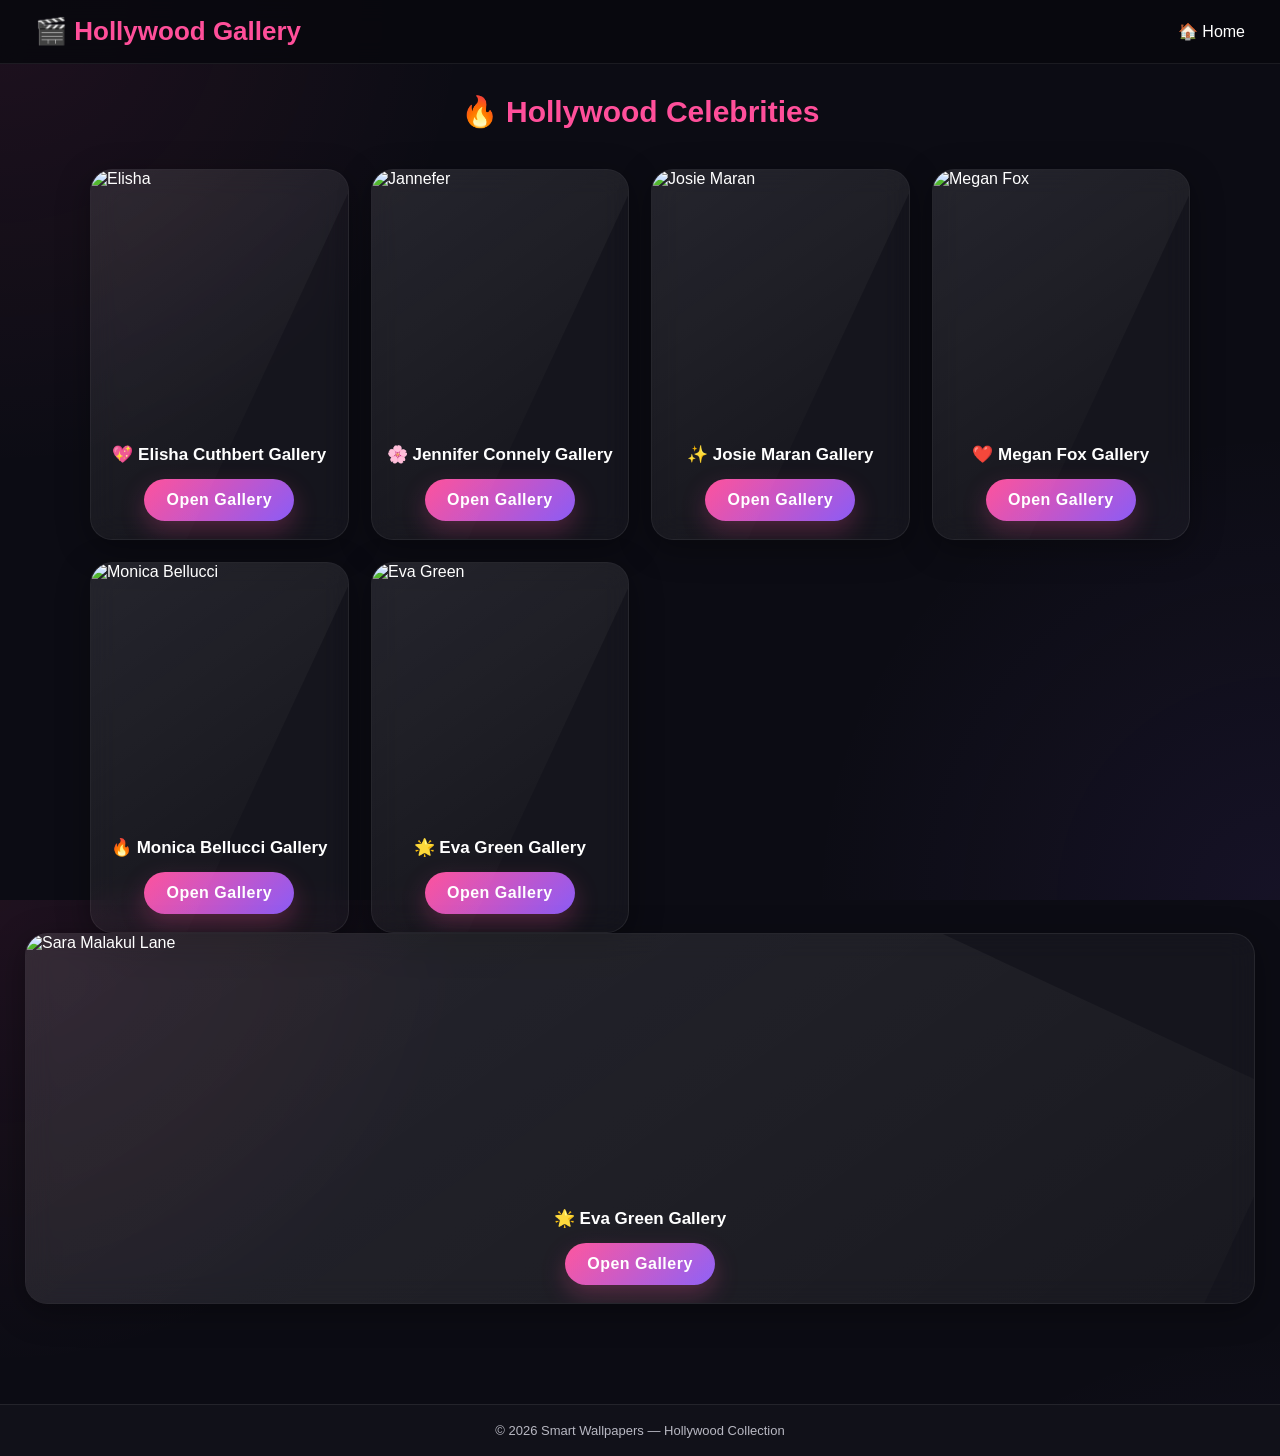
==== Hollywood/Hollywood.html @ 9eb6e274 "Initial commit" ====
<!DOCTYPE html>
<html lang="en">

<head>

  <meta charset="UTF-8">

  <meta name="viewport" content="width=device-width, initial-scale=1.0">

  <title>Hollywood Gallery</title>

  <link rel="stylesheet" href="../css/style-Wallpapers.css">

</head>

<body>

<!-- =========================
NAVBAR
========================= -->

<header class="navbar">

  <div class="logo">
    🎬 <span>Hollywood Gallery</span>
  </div>

  <nav class="nav-links">

    <a href="../index-Wallpapers.html">
      🏠 Home
    </a>

  </nav>

</header>



<!-- =========================
TITLE
========================= -->

<h2 class="section-title">
  🔥 Hollywood Celebrities
</h2>



<!-- =========================
HOLLYWOOD GRID
========================= -->

<section class="tools-section">

  <div class="tools-grid">


    <!-- =========================
    Elisha Cuthbert
    ========================= -->

    <div class="card">

      <img src="../images/Hollywood/Elisha Cuthbert/cover.jpg" alt="Elisha">

      <div class="card-title">
        💖 Elisha Cuthbert Gallery
      </div>

      <a class="open-btn" href="Elisha-Cuthbert.html">
        Open Gallery
      </a>

    </div>



    <!-- =========================
    Jennifer Connely
    ========================= -->

    <div class="card">

      <img src="../images/Hollywood/Jennifer Connely/cover.jpg" alt="Jannefer">

      <div class="card-title">
        🌸 Jennifer Connely Gallery
      </div>

      <a class="open-btn" href="Jennifer-Connely.html">
        Open Gallery
      </a>

    </div>



    <!-- =========================
    JOSIE MARAN
    ========================= -->

    <div class="card">

      <img src="../images/Hollywood/Josie-Maran/cover.jpg" alt="Josie Maran">

      <div class="card-title">
        ✨ Josie Maran Gallery
      </div>

      <a class="open-btn" href="Josie-Maran.html">
        Open Gallery
      </a>

    </div>



    <!-- =========================
    Megan Fox 
    ========================= -->

    <div class="card">

      <img src="../images/Hollywood/Megan Fox /cover.jpg" alt="Megan Fox ">

      <div class="card-title">
        ❤️ Megan Fox  Gallery
      </div>

      <a class="open-btn" href="Megan-Fox .html">
        Open Gallery
      </a>

    </div>



    <!-- =========================
    Monica Bellucci
    ========================= -->

    <div class="card">

      <img src="../images/Hollywood/ Monica Bellucci/cover.jpg" alt="Monica Bellucci">

      <div class="card-title">
        🔥  Monica Bellucci Gallery
      </div>

      <a class="open-btn" href=" Monica-Bellucci.html">
        Open Gallery
      </a>

    </div>



    <!-- =========================
    Eva Green
    ========================= -->

    <div class="card">

      <img src="../images/Hollywood/Eva Green/cover.jpg" alt="Eva Green">

      <div class="card-title">
        🌟   Eva Green Gallery
      </div>

      <a class="open-btn" href="  Eva-Green.html">
        Open Gallery
      </a>

    </div>

  </div>






    <!-- =========================
    Sara Malakul Lane
    ========================= -->

    <div class="card">

      <img src="../images/Hollywood/Sara Malakul Lane/cover.jpg" alt="Sara Malakul Lane">

      <div class="card-title">
        🌟   Eva Green Gallery
      </div>

      <a class="open-btn" href=" Sara-Malakul Lane.html">
        Open Gallery
      </a>

    </div>

  </div>

</section>



<!-- =========================
FOOTER
========================= -->

<footer class="stp-footer">

  <div class="stp-footer-bottom">

    <p>
      © 2026 Smart Wallpapers — Hollywood Collection
    </p>

  </div>

</footer>



<script src="../js/script.js"></script>

</body>
</html>
---- css/style-Wallpapers.css ----
/* =========================================================
SMART WALLPAPERS PREMIUM UI - 100% WORKING
ULTRA HD VERSION
========================================================= */

/* =========================
RESET
========================= */

*{
  margin:0;
  padding:0;
  box-sizing:border-box;
}

/* =========================
ROOT COLORS
========================= */

:root{

  --bg:#0c0c14;

  --card:#171822;

  --card2:#202333;

  --text:#ffffff;

  --muted:#b8b8c2;

  --primary:#ff4f9a;

  --primary2:#ff77b7;

  --accent:#8b5cf6;

  --border:rgba(255,255,255,0.08);
}

/* =========================
HTML + BODY
========================= */

html,
body{
  height:100%;
  margin:0;
}

body{

  display:flex;

  flex-direction:column;

  font-family:Arial, Helvetica, sans-serif;

  background:
  radial-gradient(circle at top left,
  rgba(255,79,154,0.08),
  transparent 30%),

  radial-gradient(circle at bottom right,
  rgba(139,92,246,0.08),
  transparent 30%),

  var(--bg);

  color:var(--text);

  min-height:100vh;

  overflow-x:hidden;

  -webkit-font-smoothing:antialiased;

  -moz-osx-font-smoothing:grayscale;
}

/* =========================
GLOBAL IMAGE SETTINGS
========================= */

img{

  max-width:100%;

  image-rendering:auto;

  transform:translateZ(0);

  backface-visibility:hidden;

  -webkit-user-drag:none;

  user-select:none;
}

/* =========================
SCROLLBAR
========================= */

::-webkit-scrollbar{
  width:8px;
}

::-webkit-scrollbar-track{
  background:#111;
}

::-webkit-scrollbar-thumb{

  background:
  linear-gradient(
    var(--primary),
    var(--accent)
  );

  border-radius:20px;
}

/* =========================
NAVBAR
========================= */

.navbar{

  width:100%;

  display:flex;

  justify-content:space-between;

  align-items:center;

  padding:16px 35px;

  background:rgba(8,8,14,0.88);

  backdrop-filter:blur(12px);

  border-bottom:1px solid var(--border);

  position:sticky;

  top:0;

  z-index:999;
}

/* LOGO */

.logo{

  font-size:26px;

  font-weight:bold;

  color:white;
}

.logo span{

  color:var(--primary);
}

/* NAV LINKS */

.nav-links{

  display:flex;

  gap:18px;
}

.nav-links a{

  color:white;

  text-decoration:none;

  transition:0.3s ease;

  position:relative;
}

.nav-links a::after{

  content:"";

  position:absolute;

  left:0;

  bottom:-5px;

  width:0%;

  height:2px;

  background:var(--primary);

  transition:0.3s;
}

.nav-links a:hover{

  color:var(--primary);
}

.nav-links a:hover::after{

  width:100%;
}

/* =========================
HERO
========================= */

.hero{

  text-align:center;

  padding:80px 20px 50px;
}

.hero h1{

  font-size:48px;

  background:
  linear-gradient(
    90deg,
    var(--primary),
    var(--accent)
  );

  -webkit-background-clip:text;

  -webkit-text-fill-color:transparent;

  margin-bottom:12px;
}

.hero p{

  color:var(--muted);

  font-size:17px;
}

/* =========================
SECTION TITLE
========================= */

.section-title{

  text-align:center;

  font-size:30px;

  margin:30px 0;

  color:var(--primary);
}

/* =========================
TOOLS SECTION
========================= */

.tools-section{

  flex:1;

  width:100%;

  padding:10px 25px 50px;
}

/* =========================
GRID
========================= */

.tools-grid{

  display:grid;

  grid-template-columns:
  repeat(auto-fit,minmax(210px,1fr));

  gap:22px;

  max-width:1100px;

  margin:auto;
}

/* =========================
CARD
========================= */

.card{

  background:
  linear-gradient(
    145deg,
    var(--card),
    var(--card2)
  );

  border:1px solid var(--border);

  border-radius:18px;

  overflow:hidden;

  position:relative;

  transition:0.35s ease;

  box-shadow:
  0 8px 22px rgba(0,0,0,0.45);
}

/* GLOW EFFECT */

.card::before{

  content:"";

  position:absolute;

  top:-120%;

  left:-120%;

  width:220%;

  height:220%;

  background:
  linear-gradient(
    120deg,
    transparent,
    rgba(255,255,255,0.08),
    transparent
  );

  transform:rotate(25deg);

  transition:0.8s;
}

.card:hover::before{

  top:100%;

  left:100%;
}

/* CARD HOVER */

.card:hover{

  transform:translateY(-7px);

  border-color:
  rgba(255,79,154,0.3);

  box-shadow:
  0 0 20px rgba(255,79,154,0.16),
  0 12px 30px rgba(0,0,0,0.5);
}

/* =========================
ULTRA HD IMAGE QUALITY
========================= */

.card img{

  width:100%;

  height:260px;

  object-fit:cover;

  display:block;

  border-radius:14px 14px 0 0;

  image-rendering:auto;

  filter:
  contrast(1.06)
  saturate(1.08)
  brightness(1.02);

  transform:translateZ(0);

  backface-visibility:hidden;

  transition:
  transform 0.7s cubic-bezier(.2,.8,.2,1),
  filter 0.7s ease;

  will-change:transform;
}

/* IMAGE HOVER */

.card:hover img{

  transform:scale(1.08);

  filter:
  contrast(1.12)
  saturate(1.18)
  brightness(1.05);
}

/* =========================
CARD TITLE
========================= */

.card-title{

  padding:14px 12px;

  text-align:center;

  font-size:17px;

  font-weight:bold;

  color:white;
}

/* =========================
BUTTON
========================= */

.open-btn{

  display:block;

  width:fit-content;

  margin:0 auto 18px;

  padding:10px 18px;

  background:
  linear-gradient(
    135deg,
    var(--primary),
    var(--primary2)
  );

  color:black;

  text-decoration:none;

  border-radius:10px;

  font-weight:bold;

  transition:0.3s ease;
}

.open-btn:hover{

  transform:translateY(-3px);

  box-shadow:
  0 10px 20px rgba(255,79,154,0.28);
}

/* =========================
MODAL
========================= */

.modal{

  display:none;

  position:fixed;

  inset:0;

  background:rgba(0,0,0,0.94);

  z-index:9999;

  overflow-y:auto;

  padding:25px 0;
}

/* MODAL CONTENT */

.modal-content{

  width:92%;

  max-width:1000px;

  margin:auto;

  text-align:center;
}

/* MODAL TITLE */

.modal-content h2{

  margin-bottom:25px;

  font-size:30px;

  color:var(--primary);
}

/* CLOSE BUTTON */

.close{

  position:absolute;

  top:18px;

  right:25px;

  font-size:42px;

  color:white;

  cursor:pointer;

  transition:0.3s ease;
}

.close:hover{

  color:var(--primary);

  transform:rotate(90deg);
}

/* =========================
PREMIUM IMAGE VIEWER
========================= */

.image-viewer{

  display:none;

  position:fixed;

  inset:0;

  z-index:99999;

  background:
  radial-gradient(circle at center,
  rgba(20,20,30,0.96),
  rgba(0,0,0,0.99));

  justify-content:center;

  align-items:center;

  flex-direction:column;

  padding:20px;

  backdrop-filter:blur(10px);

  animation:viewerFade .35s ease;
}

/* VIEWER IMAGE */

.image-viewer img{

  max-width:95%;

  max-height:85vh;

  object-fit:contain;

  border-radius:24px;

  image-rendering:auto;

  box-shadow:
  0 0 40px rgba(255,255,255,0.08),
  0 25px 80px rgba(0,0,0,0.75);

  animation:zoomIn .35s ease;
}

/* VIEWER CLOSE */

.viewer-close{

  position:absolute;

  top:20px;

  right:35px;

  font-size:55px;

  color:white;

  cursor:pointer;

  transition:0.3s ease;
}

.viewer-close:hover{

  color:var(--primary);

  transform:scale(1.1);
}

/* DOWNLOAD BUTTON */

.download-btn{

  margin-top:20px;

  background:#ff4081;

  color:white;

  padding:12px 30px;

  border-radius:40px;

  text-decoration:none;

  font-size:18px;

  font-weight:bold;

  transition:0.3s;
}

.download-btn:hover{

  background:#ff1f68;

  transform:translateY(-3px);

  box-shadow:
  0 10px 25px rgba(255,64,129,0.35);
}

/* =========================
ANIMATIONS
========================= */

@keyframes zoomIn{

  from{
    transform:scale(.92);
    opacity:0;
  }

  to{
    transform:scale(1);
    opacity:1;
  }
}

@keyframes viewerFade{

  from{
    opacity:0;
  }

  to{
    opacity:1;
  }
}

/* =========================
FOOTER
========================= */

.stp-footer{

  margin-top:50px;

  background:#111119;

  border-top:1px solid var(--border);
}

.stp-footer-bottom{

  text-align:center;

  padding:18px;
}

.stp-footer-bottom p{

  color:var(--muted);

  font-size:13px;
}

/* =========================
TABLET
========================= */

@media(max-width:768px){

  .navbar{

    flex-direction:column;

    gap:14px;

    padding:18px;
  }

  .hero h1{

    font-size:34px;
  }

  .tools-grid{

    grid-template-columns:
    repeat(auto-fit,minmax(160px,1fr));

    gap:16px;
  }

  .card img{

    height:200px;
  }

  .nav-links{

    flex-wrap:wrap;

    justify-content:center;
  }
}

/* =========================
MOBILE
========================= */

@media(max-width:480px){

  .hero h1{

    font-size:28px;
  }

  .logo{

    font-size:22px;
  }

  .card img{

    height:180px;
  }

  .card-title{

    font-size:15px;
  }

  .viewer-close{

    font-size:45px;

    right:20px;
  }

  .download-btn{

    font-size:15px;

    padding:10px 24px;
  }
}


.card{

  background:
  rgba(255,255,255,0.04);

  backdrop-filter:blur(14px);

  -webkit-backdrop-filter:blur(14px);

  border:1px solid rgba(255,255,255,0.08);

  border-radius:22px;

  overflow:hidden;

  position:relative;

  transition:0.4s ease;

  box-shadow:
  0 8px 32px rgba(0,0,0,0.35);
}



.card:hover{

  transform:
  translateY(-10px)
  scale(1.02);

  box-shadow:
  0 0 20px rgba(255,79,154,0.2),
  0 0 40px rgba(139,92,246,0.15),
  0 20px 50px rgba(0,0,0,0.5);
}



.card::after{

  content:"";

  position:absolute;

  top:0;

  left:-120%;

  width:80%;

  height:100%;

  background:
  linear-gradient(
    120deg,
    transparent,
    rgba(255,255,255,0.12),
    transparent
  );

  transform:skewX(-25deg);

  transition:0.9s;
}

.card:hover::after{

  left:140%;
}




body{

  animation:pageFade 0.8s ease;
}

@keyframes pageFade{

  from{
    opacity:0;
    transform:translateY(10px);
  }

  to{
    opacity:1;
    transform:translateY(0);
  }
}



.open-btn{

  display:block;

  width:fit-content;

  margin:0 auto 18px;

  padding:12px 22px;

  background:
  linear-gradient(
    135deg,
    #ff4f9a,
    #8b5cf6
  );

  color:white;

  text-decoration:none;

  border-radius:50px;

  font-weight:bold;

  letter-spacing:0.5px;

  transition:0.35s ease;

  box-shadow:
  0 10px 25px rgba(255,79,154,0.25);
}

.open-btn:hover{

  transform:
  translateY(-4px)
  scale(1.04);

  box-shadow:
  0 15px 35px rgba(255,79,154,0.35);
}





.card img{

  animation:floatImage 5s ease-in-out infinite;
}

@keyframes floatImage{

  0%{
    transform:translateY(0px);
  }

  50%{
    transform:translateY(-4px);
  }

  100%{
    transform:translateY(0px);
  }
}




.card{

  opacity:0;

  transform:translateY(40px);

  transition:
  opacity 0.7s ease,
  transform 0.7s ease;
}

.card.show{

  opacity:1;

  transform:translateY(0);
}
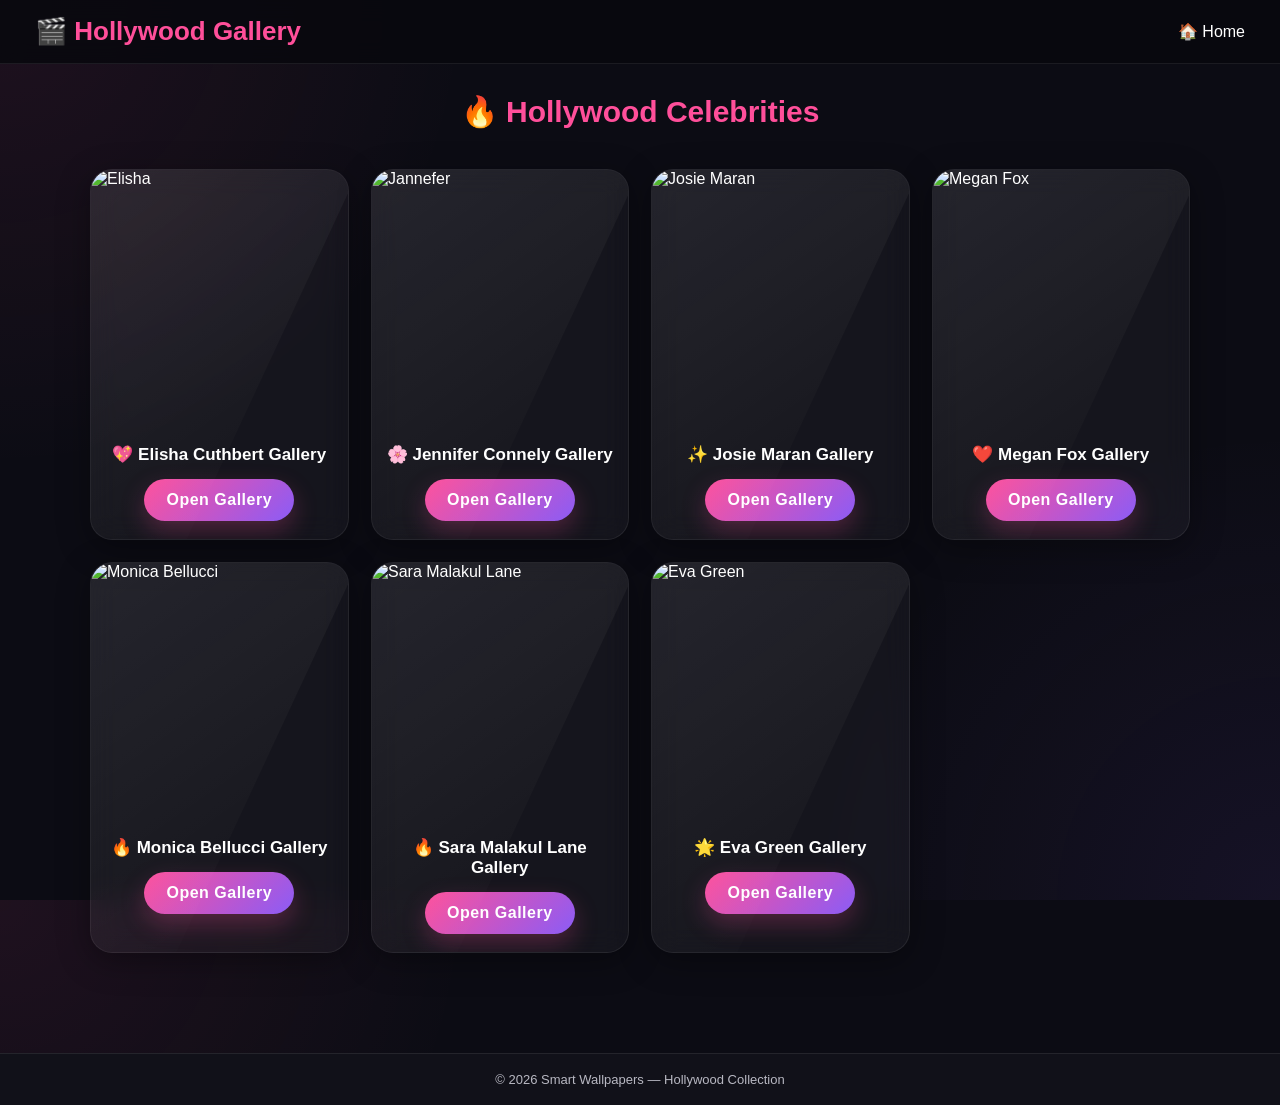
==== commit c6368725: "Update Hollywood.html" ====
--- a/Hollywood/Hollywood.html
+++ b/Hollywood/Hollywood.html
@@ -156,6 +156,27 @@
 
 
 
+    
+    <!-- =========================
+    Sara Malakul Lane
+    ========================= -->
+
+    <div class="card">
+
+      <img src="../images/Hollywood/Sara Malakul Lane/cover.jpg" alt="Sara Malakul Lane">
+
+      <div class="card-title">
+        🔥  Sara Malakul Lane Gallery
+      </div>
+
+      <a class="open-btn" href=" Sara-Malakul Lane.html">
+        Open Gallery
+      </a>
+
+    </div>
+
+
+
     <!-- =========================
     Eva Green
     ========================= -->
@@ -174,32 +195,6 @@
 
     </div>
 
-  </div>
-
-
-
-
-
-
-    <!-- =========================
-    Sara Malakul Lane
-    ========================= -->
-
-    <div class="card">
-
-      <img src="../images/Hollywood/Sara Malakul Lane/cover.jpg" alt="Sara Malakul Lane">
-
-      <div class="card-title">
-        🌟   Eva Green Gallery
-      </div>
-
-      <a class="open-btn" href=" Sara-Malakul Lane.html">
-        Open Gallery
-      </a>
-
-    </div>
-
-  </div>
 
 </section>
 
@@ -226,4 +221,4 @@
 <script src="../js/script.js"></script>
 
 </body>
-</html>+</html>
--- a/css/style-Wallpapers.css
+++ b/css/style-Wallpapers.css
@@ -977,4 +977,74 @@
   opacity:1;
 
   transform:translateY(0);
-}+}
+
+
+/* =========================
+HD / 4K PREVIEW EFFECT
+========================= */
+
+#fullImage{
+
+  max-width:95%;
+  max-height:90vh;
+
+  object-fit:contain;
+
+  image-rendering:auto;
+
+  filter:
+    contrast(1.08)
+    saturate(1.08)
+    brightness(1.02)
+    sharpen(1);
+
+  transform:translateZ(0);
+
+  transition:0.3s ease;
+}
+
+
+
+#fullImage{
+
+  max-width:95%;
+  max-height:90vh;
+
+  object-fit:contain;
+
+  filter:
+    contrast(1.1)
+    saturate(1.15)
+    brightness(1.03);
+
+  box-shadow:
+    0 0 30px rgba(255,255,255,.15),
+    0 0 80px rgba(255,255,255,.08);
+
+  transition:all .3s ease;
+}
+
+
+
+
+.nav-btn{
+    position:fixed;
+    top:50%;
+    transform:translateY(-50%);
+    z-index:9999;
+    border:none;
+    cursor:pointer;
+    font-size:40px;
+    padding:10px 15px;
+    background:rgba(0,0,0,.6);
+    color:#fff;
+}
+
+.prev-btn{
+    left:20px;
+}
+
+.next-btn{
+    right:20px;
+}
